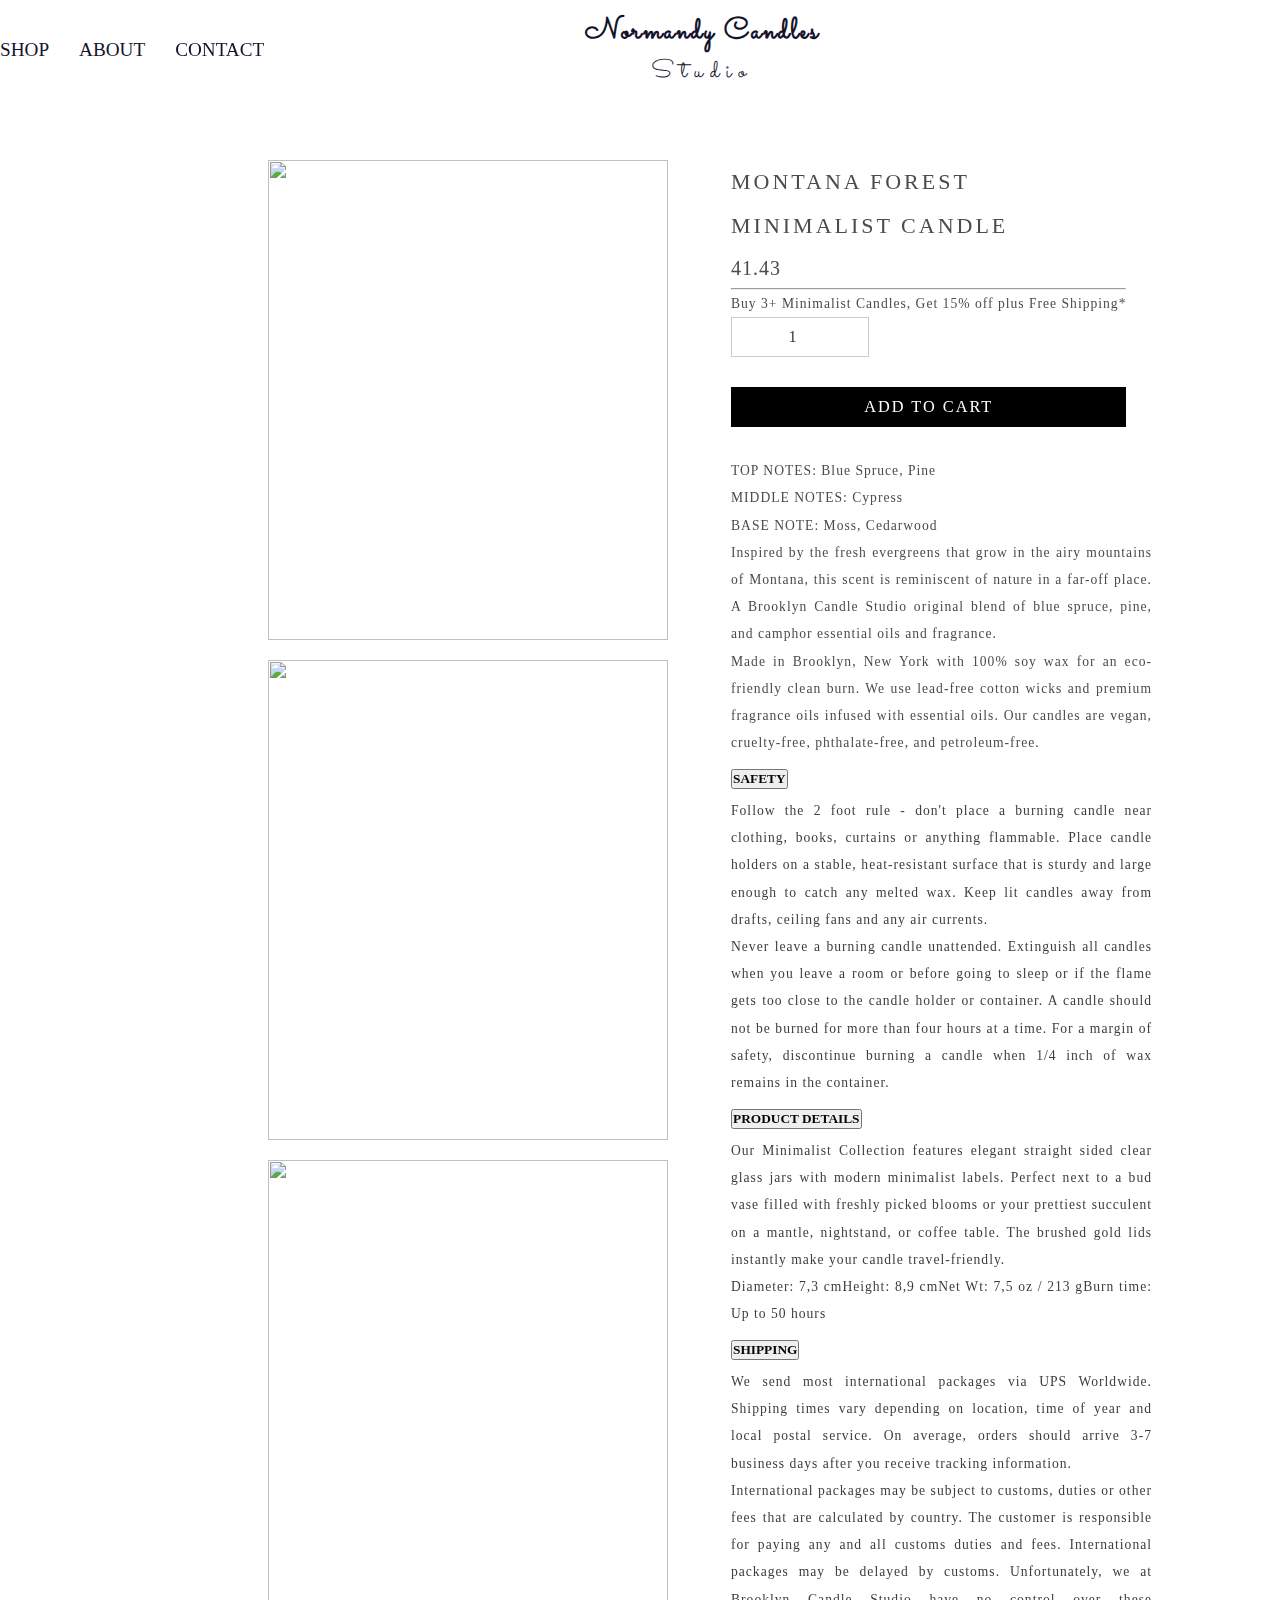
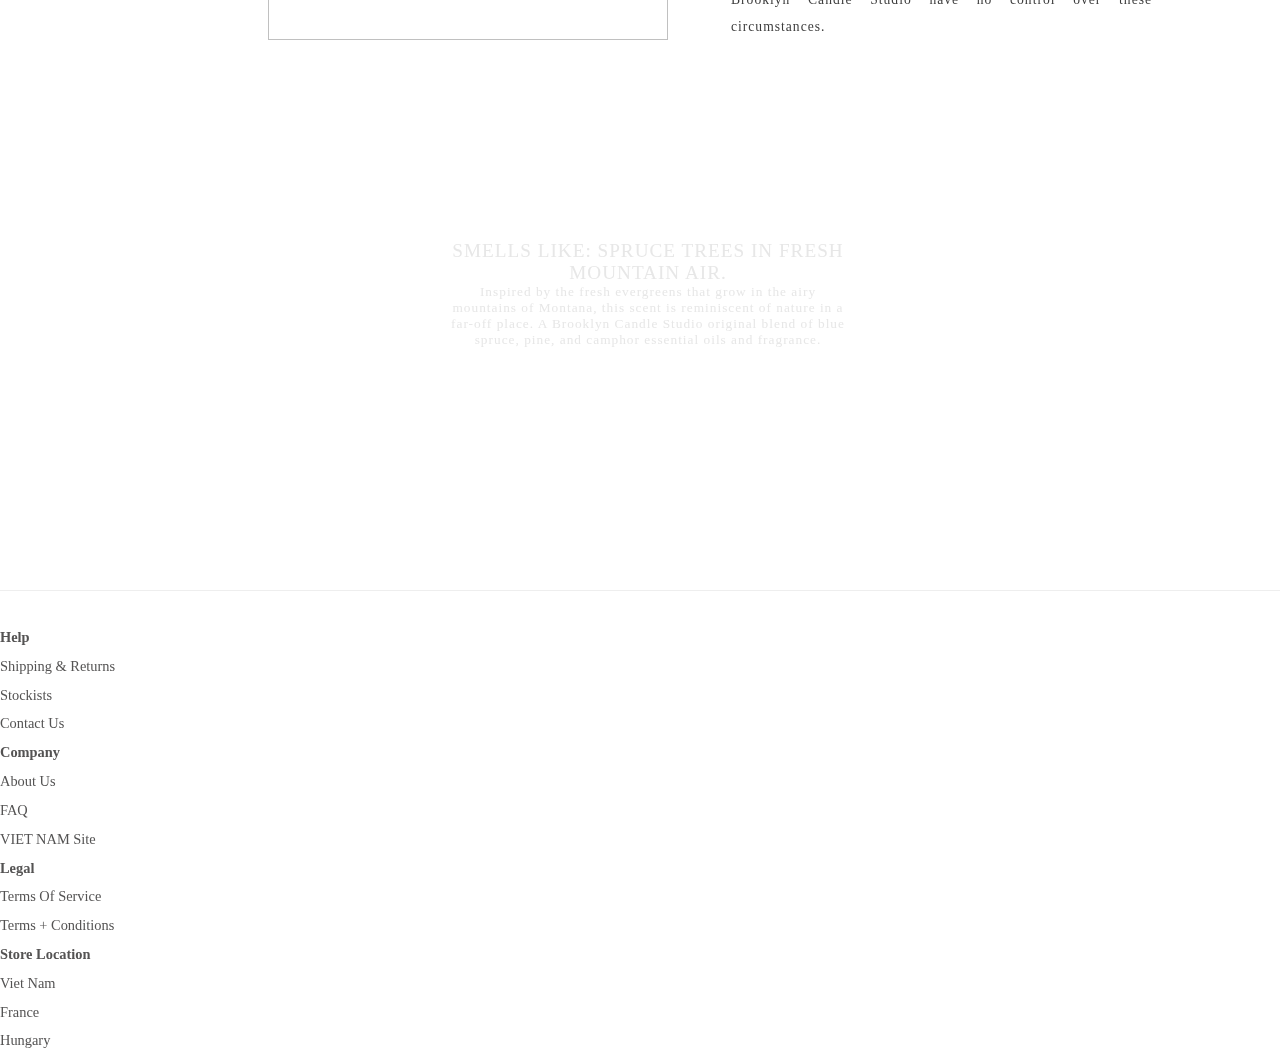
==== detail.html @ f5a3b7a2 "update" ====
<!DOCTYPE html>
<html lang="en">
  <head>
    <meta charset="UTF-8" />
    <meta name="viewport" content="width=device-width, initial-scale=1.0" />
    <title>SHOP - NORMANDY CANDLES</title>
    <link
      rel="stylesheet"
      href="https://cdnjs.cloudflare.com/ajax/libs/font-awesome/6.4.0/css/all.min.css"
      integrity="sha512-iecdLmaskl7CVkqkXNQ/ZH/XLlvWZOJyj7Yy7tcenmpD1ypASozpmT/E0iPtmFIB46ZmdtAc9eNBvH0H/ZpiBw=="
      crossorigin="anonymous"
      referrerpolicy="no-referrer"
    />
    <link
      href="https://cdn.jsdelivr.net/npm/bootstrap@5.3.0/dist/css/bootstrap.min.css"
      rel="stylesheet"
      integrity="sha384-9ndCyUaIbzAi2FUVXJi0CjmCapSmO7SnpJef0486qhLnuZ2cdeRhO02iuK6FUUVM"
      crossorigin="anonymous"
    />
    <script
      src="https://cdn.jsdelivr.net/npm/bootstrap@5.3.0/dist/js/bootstrap.bundle.min.js"
      integrity="sha384-geWF76RCwLtnZ8qwWowPQNguL3RmwHVBC9FhGdlKrxdiJJigb/j/68SIy3Te4Bkz"
      crossorigin="anonymous"
    ></script>
    <link rel="stylesheet" href="./css/detail.css" />
  </head>
  <body>
    <header>
      <div class="inner-header container">
        <nav>
          <ul class="main-menu main-menu-1">
            <li><a href="./shop.html">SHOP</a></li>
            <li><a href="">ABOUT</a></li>
            <li><a href="">CONTACT</a></li>
          </ul>
        </nav>
        <nav class="nav-screen-md">
          <i class="fa-solid fa-bars open">
            <div class="sub-menu">
              <ul class="sub-menu-item">
                <i class="fa-solid fa-xmark close"></i>
                <li><a href="./shop.html">SHOP</a></li>
                <li><a href="./about.html">ABOUT</a></li>
                <li><a href="">CONTACT</a></li>
                <li><a href="./login.html">ACCOUNT</a></li>
                <li><a href="">CART</a></li>
              </ul>
            </div>
          </i>
        </nav>
        <a href="./index.html" class="logo"
          ><span>Normandy Candles </span><span>Studio</span></a
        >
       <ul class="main-menu display-userlogin">
          <li>
            <a href="./login.html"><i class="fa-solid fa-user"></i></a>
          </li>
          <li>
            <a href=""><i class="fa-solid fa-magnifying-glass search"></i></a>
          </li>
          <li>
            <a href="./my-cart.html">
              <i class="fa-solid fa-cart-shopping"> </i
            ></a>
          </li>
        </ul>
      </div>
    </header>
    <main>
      <div class="product-detail-container">
        <div class="product-detail-1">
          <div class="product-detail-img-1">
            <div id="list-product" class="list-group">
              <a
                class="list-group-item list-group-item-action"
                href="#product-1"
                ><img 
                  src="https://brooklyncandlestudio.world/cdn/shop/products/montana-forest-candle-brooklyn-candle-studio-641993_800x.jpg?v=1589858761"
                  alt=""
              /></a>
              <a
                class="list-group-item list-group-item-action"
                href="#product-2"
                ><img 
                  src="https://brooklyncandlestudio.world/cdn/shop/products/montana-forest-candle-brooklyn-candle-studio-641993_800x.jpg?v=1589858761"
                  alt=""
              /></a>
              <a
                class="list-group-item list-group-item-action"
                href="#product-3"
                ><img 
                  src="https://brooklyncandlestudio.world/cdn/shop/products/montana-forest-minimalist-candle-brooklyn-candle-studio-888129_160x.jpg?v=1589858761"
                  alt=""
              /></a>
            </div>
          </div>
          <div class="product-detail-img-2">
            <div
              data-bs-spy="scroll"
              data-bs-target="#list-product"
              data-bs-smooth-scroll="true"
              class="scrollspy-example"
              tabindex="0" id="big-img"
            >
              <h4 id="product-1">
                <img 
                  src="https://brooklyncandlestudio.world/cdn/shop/products/montana-forest-candle-brooklyn-candle-studio-641993_800x.jpg?v=1589858761"
                  alt=""
                />
              </h4>
              <h4 id="product-2">
                <img 
                  src="https://brooklyncandlestudio.world/cdn/shop/products/montana-forest-candle-brooklyn-candle-studio-641993_800x.jpg?v=1589858761"
                  alt=""
                />
              </h4>
              <h4 id="product-3">
                <img 
                  src="https://brooklyncandlestudio.world/cdn/shop/products/montana-forest-minimalist-candle-brooklyn-candle-studio-888129_800x.jpg?v=1589858761"
                  alt=""
                />
              </h4>
            </div>
          </div>
        </div>
        <div class="product-content">
          <div class="product-item-title">
            <p id="product-name">MONTANA FOREST MINIMALIST CANDLE</p>
            <p id="product-price">41.43</p>
            <hr />
            <p>Buy 3+ Minimalist Candles, Get 15% off plus Free Shipping*</p>
            <input type="number" value="1" />
            <br />
            <button onclick="handleAddToCart()">ADD TO CART</button>
          </div>
          <div class="product-item-content">
            <p>TOP NOTES: Blue Spruce, Pine</p>
            <p>MIDDLE NOTES: Cypress</p>
            <p>BASE NOTE: Moss, Cedarwood</p>
            <p>
              Inspired by the fresh evergreens that grow in the airy mountains
              of Montana, this scent is reminiscent of nature in a far-off
              place. A Brooklyn Candle Studio original blend of blue spruce,
              pine, and camphor essential oils and fragrance.
            </p>
            <p>
              Made in Brooklyn, New York with 100% soy wax for an eco-friendly
              clean burn. We use lead-free cotton wicks and premium fragrance
              oils infused with essential oils. Our candles are vegan,
              cruelty-free, phthalate-free, and petroleum-free.
            </p>
          </div>
          <div class="accordion" id="accordionPanelsStayOpenExample">
            <div class="accordion-item">
              <h2 class="accordion-header">
                <button
                  class="accordion-button"
                  type="button"
                  data-bs-toggle="collapse"
                  data-bs-target="#panelsStayOpen-collapseOne"
                  aria-expanded="true"
                  aria-controls="panelsStayOpen-collapseOne"
                >
                  SAFETY
                </button>
              </h2>
              <div
                id="panelsStayOpen-collapseOne"
                class="accordion-collapse collapse show"
              >
                <div class="accordion-body">
                  <p>
                    Follow the 2 foot rule - don't place a burning candle near
                    clothing, books, curtains or anything flammable. Place
                    candle holders on a stable, heat-resistant surface that is
                    sturdy and large enough to catch any melted wax. Keep lit
                    candles away from drafts, ceiling fans and any air currents.
                  </p>
                  <p>
                    Never leave a burning candle unattended. Extinguish all
                    candles when you leave a room or before going to sleep or if
                    the flame gets too close to the candle holder or container.
                    A candle should not be burned for more than four hours at a
                    time. For a margin of safety, discontinue burning a candle
                    when 1/4 inch of wax remains in the container.
                  </p>
                </div>
              </div>
            </div>
            <div class="accordion-item">
              <h2 class="accordion-header">
                <button
                  class="accordion-button collapsed"
                  type="button"
                  data-bs-toggle="collapse"
                  data-bs-target="#panelsStayOpen-collapseTwo"
                  aria-expanded="false"
                  aria-controls="panelsStayOpen-collapseTwo"
                >
                  PRODUCT DETAILS
                </button>
              </h2>
              <div
                id="panelsStayOpen-collapseTwo"
                class="accordion-collapse collapse"
              >
                <div class="accordion-body">
                  <p>
                    Our Minimalist Collection features elegant straight sided
                    clear glass jars with modern minimalist labels. Perfect next
                    to a bud vase filled with freshly picked blooms or your
                    prettiest succulent on a mantle, nightstand, or coffee
                    table. The brushed gold lids instantly make your candle
                    travel-friendly.
                  </p>
                  <p>
                    Diameter: 7,3 cmHeight: 8,9 cmNet Wt: 7,5 oz / 213 gBurn
                    time: Up to 50 hours
                  </p>
                </div>
              </div>
            </div>
            <div class="accordion-item">
              <h2 class="accordion-header">
                <button
                  class="accordion-button collapsed"
                  type="button"
                  data-bs-toggle="collapse"
                  data-bs-target="#panelsStayOpen-collapseThree"
                  aria-expanded="false"
                  aria-controls="panelsStayOpen-collapseThree"
                >
                  SHIPPING
                </button>
              </h2>
              <div
                id="panelsStayOpen-collapseThree"
                class="accordion-collapse collapse"
              >
                <div class="accordion-body">
                  <p>
                    We send most international packages via UPS Worldwide.
                    Shipping times vary depending on location, time of year and
                    local postal service. On average, orders should arrive 3-7
                    business days after you receive tracking information.
                  </p>
                  <p>
                    International packages may be subject to customs, duties or
                    other fees that are calculated by country. The customer is
                    responsible for paying any and all customs duties and fees.
                    International packages may be delayed by customs.
                    Unfortunately, we at Brooklyn Candle Studio have no control
                    over these circumstances.
                  </p>
                </div>
              </div>
            </div>
          </div>
        </div>
      </div>
      <div class="smell">
        <div class="smell-content">
          <p>SMELLS LIKE: SPRUCE TREES IN FRESH MOUNTAIN AIR.</p>
          <p>
            Inspired by the fresh evergreens that grow in the airy mountains of
            Montana, this scent is reminiscent of nature in a far-off place. A
            Brooklyn Candle Studio original blend of blue spruce, pine, and
            camphor essential oils and fragrance.
          </p>
        </div>
      </div>
    </main>
    <footer>
      <div class="container px-4">
        <div class="row gx-5">
          <div class="col-xl-3 col-md-6 col-sm-12">
            <ul>
              <li><h4>Help</h4></li>
              <li>Shipping & Returns</li>
              <li>Stockists</li>
              <li>Contact Us</li>
            </ul>
          </div>
          <div class="col-xl-3 col-md-6 col-sm-12">
            <ul>
              <li><h4>Company</h4></li>
              <li>About Us</li>
              <li>FAQ</li>
              <li>VIET NAM Site</li>
            </ul>
          </div>
          <div class="col-xl-3 col-md-6 col-sm-12">
            <ul>
              <li><h4>Legal</h4></li>
              <li>Terms Of Service</li>
              <li>Terms + Conditions</li>
            </ul>
          </div>
          <div class="col-xl-3 col-md-6 col-sm-12">
            <ul>
              <li><h4>Store Location</h4></li>
              <li>Viet Nam</li>
              <li>France</li>
              <li>Hungary</li>
            </ul>
          </div>
        </div>
      </div>
    </footer> 

    <script src="./js/check-logedIn.js"></script>
  <script src="./js/detail.js"></script>
    <script src="./js/db.js"></script> 
    
  </body>
</html>
---- css/detail.css ----
@import url("https://fonts.googleapis.com/css2?family=Anton&family=Open+Sans:ital,wght@0,300;1,300;1,700&family=Poppins:ital,wght@0,300;0,400;0,500;1,600&family=Sacramento&display=swap");

* {
  margin: 0 auto;
  box-sizing: border-box;
  padding: 0;

  font-family: Georgia, "Times New Roman", Times, serif;
}
/* Phần header và background cho header */
header {
  position: fixed;
  top: 0;
  left: 0;
  width: 100%;
  transition: all 0.5s ease-in-out;
  z-index: 2;
  padding-right: 5rem;
  height: 90px;
  background-color: white;
  
}
.container{
  --bs-gutter-x: none;
}
header .nav-screen-md {
  display: none;
}
ul {
  list-style-type: none;
}
a {
  text-decoration: none;
  font-size: larger;
  color: rgb(19, 19, 44);
  font-weight: lighter;
}

body {
  color: black;
  background-color: white;
}

.inner-header {
  display: flex;
  justify-content: space-between;
  align-items: center;
}
.main-menu {
  display: flex;
  gap: 30px;
  padding-top: 10px;
}
.logo {
  font-size: larger;
  display: grid;
  padding-top: 10px;
  
}
.logo span:first-child {
  letter-spacing: 2px;
  font-weight: bold;
  font-size: 30px;
  font-family: Sacramento;
}
.logo span:last-child {
  letter-spacing: 7px;
  font-weight: lighter;
  font-size: 25px;
  font-family: Sacramento;
 
}
nav .main-menu li a {
  position: relative;
}
.inner-header nav{margin-left: 0;}
.main-menu{margin-right: 0;}

nav .main-menu li a:before {
  position: absolute;
  top: 57px;
  left: 0;
  content: "";
  display: block;
  width: 0;
  height: 3px;
  background-color: black;
  transition: width 0.3s linear;
}
nav .main-menu li a:hover:before {
  width: 100%;
}
/* main */
.product-detail-1 {
  width: 600px;
  display: flex;
  gap: 20px;
  margin-left: 8rem;
}
.scrollspy-example {
  display: flex;
  gap: 20px;
  flex-direction: column;
  margin-left: 20px;
}
.scrollspy-example h4 {
  width: 400px;
  height: 480px;
  /* margin: 0 0 15px 0; */
}
.scrollspy-example h4 img {
  width: 100%;
  height: 100%;
  object-fit: cover;
}
.list-group {
  --bs-list-group-border-radius: none;
  --bs-list-group-item-padding-x: 0;
  --bs-list-group-item-padding-y: 0;
  --bs-list-group-action-active-bg: none;
  --bs-list-group-active-bg: none;
  --bs-list-group-active-border-color: black;
  border-radius: none;
}
#list-product {
  width: 100px;
  display: flex;
  flex-direction: column;
  gap: 10px;
  position: sticky;
  top: 9rem;
}
#list-product img {
  width: 100%;
}
.product-detail-container {
  display: flex;
  gap: 15px;
}
.product-content {
  margin: 0 8rem 0 3rem;
  color: rgb(75, 75, 75);
  font-size: 85%;
  letter-spacing: 1px;
  line-height: 2;
  position: sticky;
  display: flex;
  flex-direction: column;

}
.product-item-title{margin-left: 0;
}
.product-item-title p:nth-child(1) {
  font-size: 22px;
  letter-spacing: 3px;
  line-height: 2;
}
.product-item-title p:nth-child(2) {
  font-size: 20px; 
  letter-spacing: 1px;
}
.product-item-title p:first-child {
  width: 300px;
  margin: 0;
}

.product-item-title input {
  height: 40px;
  text-align: center;
  border-radius: none;
  font-size: larger;
  margin-bottom: 30px;
  width: 35%;
  outline: none;
  border: 1px solid #ccc;
  color: #3e3d3d;
}
.product-item-title button {
  width: 100%;
  border: none;
  background-color: black;
  color: white;
  height: 40px;
  font-size: larger;
  margin-bottom: 30px;
  letter-spacing: 2px;
}
.product-item-content {
  text-align: justify;
}

footer {
  width: 100%;
  margin: 0 0 2rem 0;
  color: rgb(84, 83, 83);
  padding-top: 2rem;
  border-top: 1px solid rgb(238, 238, 238);
  line-height: 2;
  position: absolute;
  font-size: 90%;
}
.col-3 ul li h4 {
  color: black;
  font-size: 80%;
}

.accordion {
  --bs-accordion-border-radius: none;
  --bs-accordion-color: none;
  --bs-accordion-bg: none;
  --bs-accordion-transition: color 0.15s ease-in-out,
    background-color 0.15s ease-in-out, border-color 0.15s ease-in-out,
    box-shadow 0.15s ease-in-out, border-radius 0.15s ease;
  --bs-accordion-border-color: var(--bs-border-color);
  --bs-accordion-border-width: var(--bs-border-width);
  --bs-accordion-border-radius: none;
  --bs-accordion-inner-border-radius: none;
  --bs-accordion-btn-padding-x: 1.25rem;
  --bs-accordion-btn-padding-y: 1rem;
  --bs-accordion-btn-icon: url(
    data:image/svg + xml,
    %3csvgxmlns="http://www.w3.org/2000/svg"viewBox="0 0 16 16"fill="%23212529"%3e%3cpathfill-rule="evenodd"d="M1.646 4.646a.5.5 0 0 1 .708 0L8 10.293l5.646-5.647a.5.5 0 0 1 .708.708l-6 6a.5.5 0 0 1-.708 0l-6-6a.5.5 0 0 1 0-.708z"/%3e%3c/svg%3e
  );
  --bs-accordion-btn-icon-width: 1.25rem;
  --bs-accordion-btn-icon-transform: rotate(-180deg);
  --bs-accordion-btn-icon-transition: transform 0.2s ease-in-out;
  --bs-accordion-btn-active-icon: url(
    data:image/svg + xml,
    %3csvgxmlns="http://www.w3.org/2000/svg"viewBox="0 0 16 16"fill="%23052c65"%3e%3cpathfill-rule="evenodd"d="M1.646 4.646a.5.5 0 0 1 .708 0L8 10.293l5.646-5.647a.5.5 0 0 1 .708.708l-6 6a.5.5 0 0 1-.708 0l-6-6a.5.5 0 0 1 0-.708z"/%3e%3c/svg%3e
  );
  --bs-accordion-btn-focus-border-color: none;
  --bs-accordion-body-padding-x: 1.25rem;
  --bs-accordion-body-padding-y: 1rem;
  --bs-accordion-active-color: none;
  --bs-accordion-active-bg: none;
 
}

.accordion-item {
  color: var(--bs-accordion-color);
  background-color: var(--bs-accordion-bg);
  text-align: justify;
  line-height: 2;
}
.accordion-header button {
  font-weight: bold;
  color: rgb(6, 6, 6);
}
.accordion-body p {
  color: rgb(61, 61, 61);  
}
main {
  margin-top: 10rem;
}
.smell {
  margin: 50px 0 0 0;
  height: 500px;
  background-size: cover;
  background-position-y: center;
  position: relative;
  background-image: url(https://brooklyncandlestudio.world/cdn/shop/files/Brooklyn_Candle_Studio-17_1500x.jpg?v=1641934772);
}
.smell p:first-child {
  font-size: larger;
}
.smell p {
  width: 400px;
  text-align: center;
  color: rgb(231, 231, 231);
  letter-spacing: 1px;
}
.smell p:nth-child(2) {
  font-size: smaller;
}
.smell-content {
  position: absolute;
  top: 30%;
  left: 35%;
}
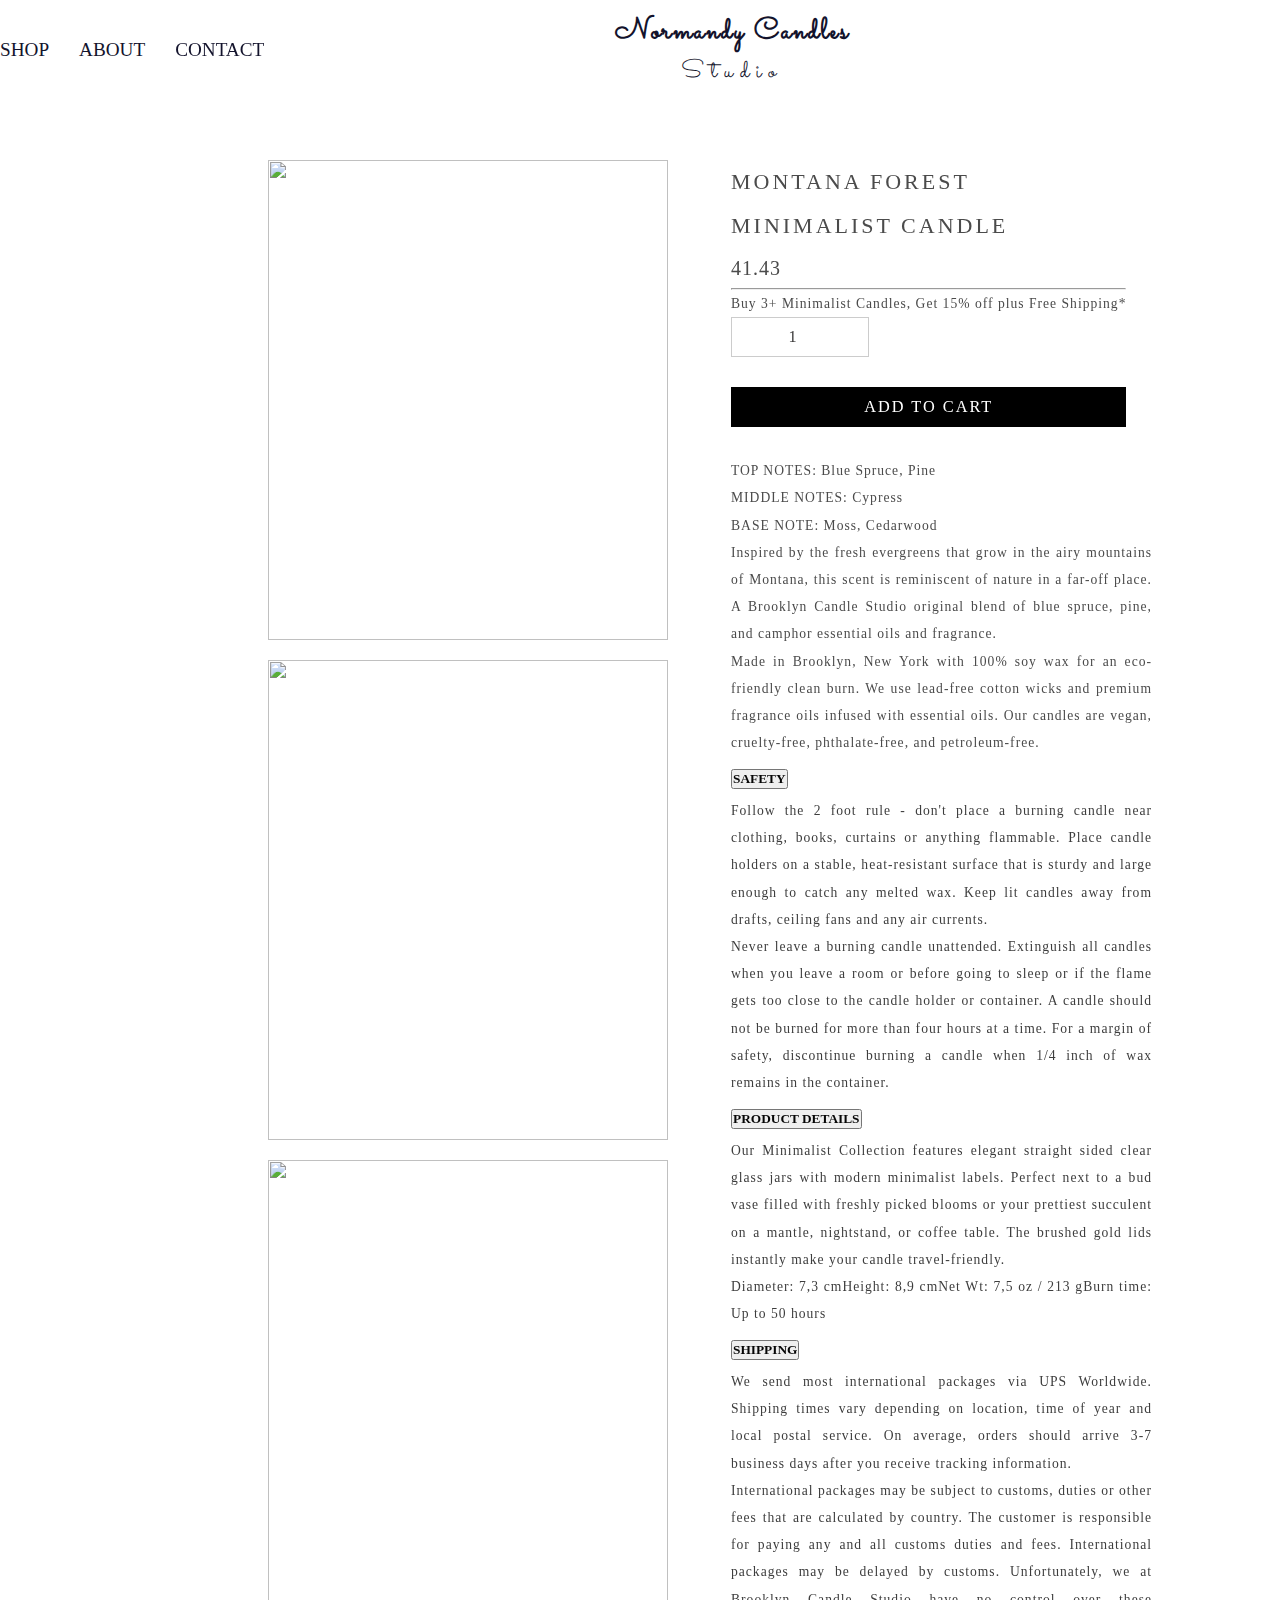
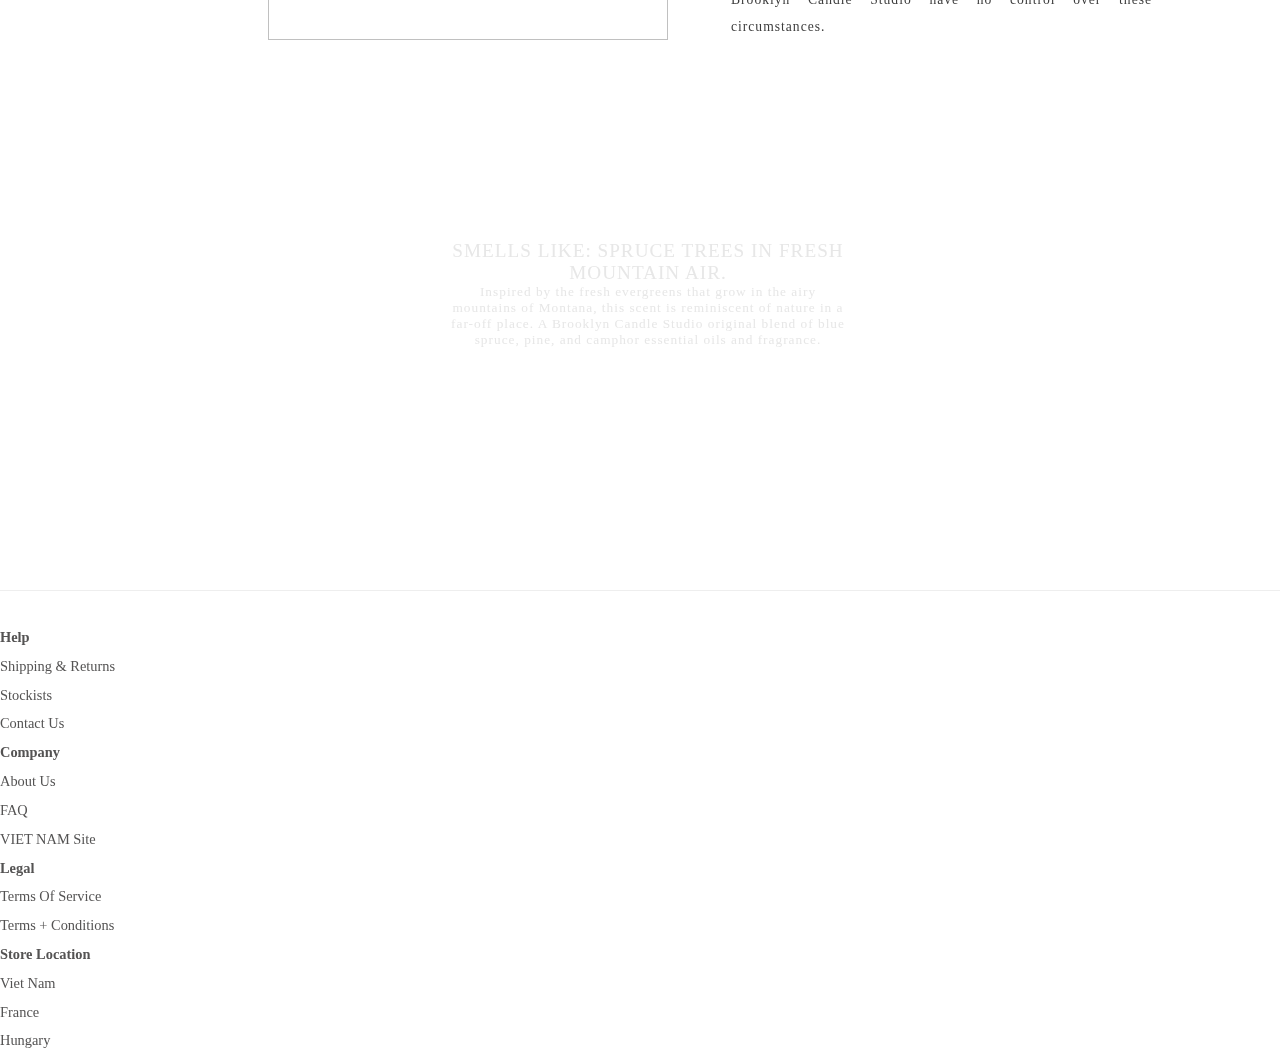
==== commit 61264e85: "update-2" ====
--- a/detail.html
+++ b/detail.html
@@ -30,8 +30,8 @@
         <nav>
           <ul class="main-menu main-menu-1">
             <li><a href="./shop.html">SHOP</a></li>
-            <li><a href="">ABOUT</a></li>
-            <li><a href="">CONTACT</a></li>
+            <li><a href="#footer">ABOUT</a></li>
+            <li><a href="#footer">CONTACT</a></li>
           </ul>
         </nav>
         <nav class="nav-screen-md">
@@ -40,7 +40,7 @@
               <ul class="sub-menu-item">
                 <i class="fa-solid fa-xmark close"></i>
                 <li><a href="./shop.html">SHOP</a></li>
-                <li><a href="./about.html">ABOUT</a></li>
+                <li><a href="">ABOUT</a></li>
                 <li><a href="">CONTACT</a></li>
                 <li><a href="./login.html">ACCOUNT</a></li>
                 <li><a href="">CART</a></li>
@@ -270,7 +270,7 @@
         </div>
       </div>
     </main>
-    <footer>
+    <footer id="footer">
       <div class="container px-4">
         <div class="row gx-5">
           <div class="col-xl-3 col-md-6 col-sm-12">
@@ -307,10 +307,9 @@
         </div>
       </div>
     </footer> 
-
-    <script src="./js/check-logedIn.js"></script>
+  <script src="./js/check-logedIn.js"></script>
   <script src="./js/detail.js"></script>
-    <script src="./js/db.js"></script> 
+  <script src="./js/db.js"></script> 
     
   </body>
 </html>
